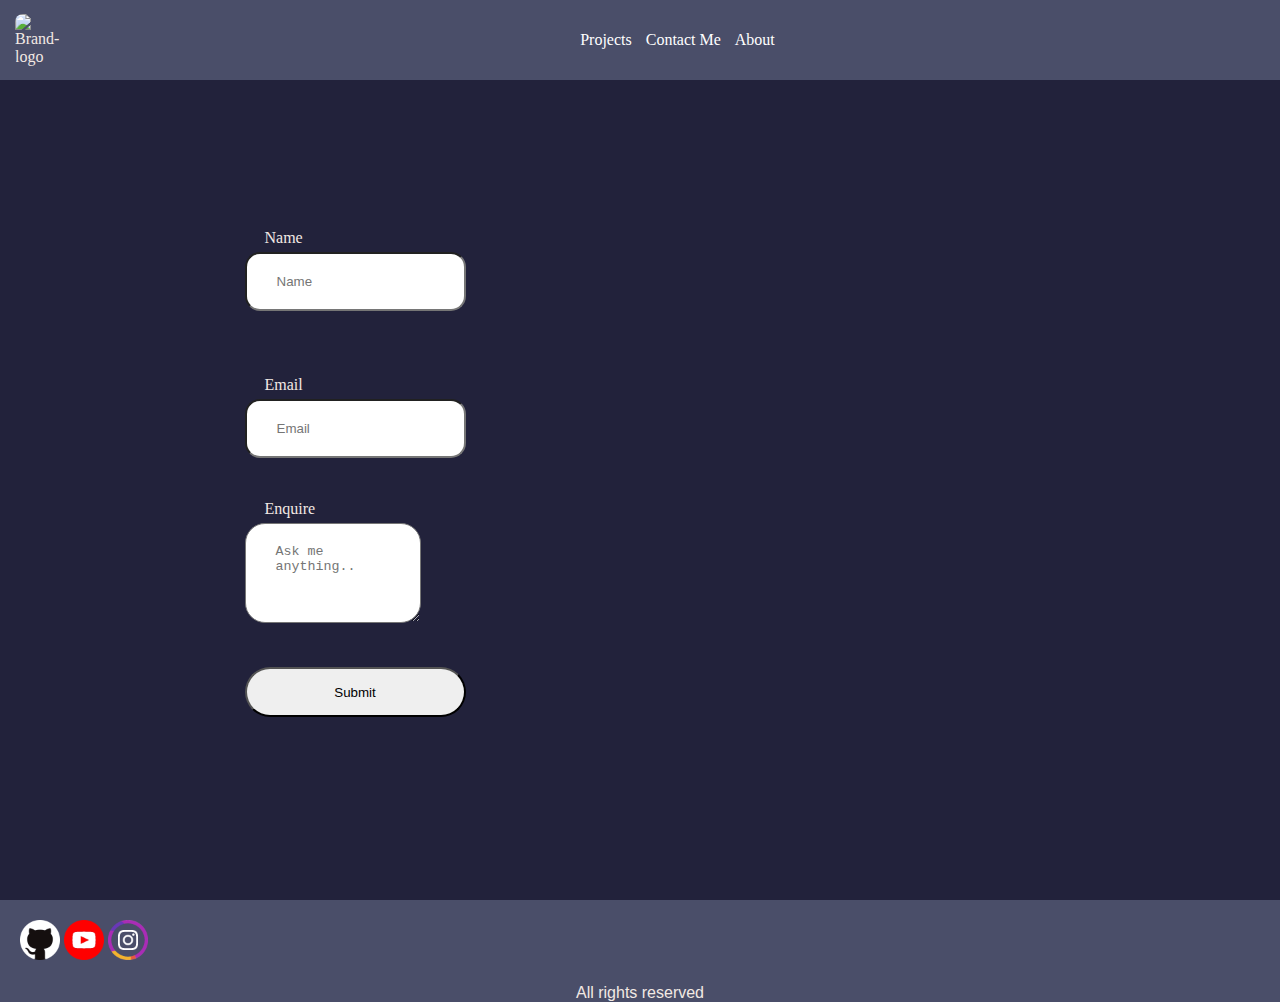
==== contactme.html @ 4c645b62 "Update to Project image layout,added navbar to all pages" ====
<!DOCTYPE html>
<html lang="en">

<head>
    <meta charset="UTF-8">
    <meta http-equiv="X-UA-Compatible" content="IE=edge">
    <meta name="viewport" content="width=device-width, initial-scale=1.0">
    <title>Jhon's Portfolio</title>
    <link rel="stylesheet" href="style.css">
    <script src="https://kit.fontawesome.com/8a61adb854.js" crossorigin="anonymous"></script>
</head>

<body>
    <div class="contact-me-layout">
    <nav class="nav-bar">
        <div class="left">
            <img class="logo" src="Resources/logo-white.png" class="brand-logo" alt="Brand-logo">
        </div>
        <div class="middle ">
            <a href="projects.html" class="nav-item">Projects</a>
            <a href="contactme.html" class="nav-item">Contact Me</a>
            <a href="" class="nav-item">About</a>
        </div>
        <div class="right" id="burguer">
            <img class="burguer-closed" id="open" src="Resources/menu-square.png" alt="open-menu">
            <img class="burguer-open" id="close" src="Resources/x-mark-square.png" alt="open-menu">
    
        </div>
    </nav>
    <a href="projects.html" class="nav-item-burguer">Projects</a>
    <a href="contactme.html" class="nav-item-burguer">Contact Me</a>
    <a href="" class="nav-item-burguer">About</a>
        <section class=contact-grid>

            <form action="https://httpbin.org/post" method="post" class="form">
                <span class="client-input">
                <label for="name">Name</label><input title="name" type="text"placeholder="Name" required>
                                </span>

                                <span class="client-input">

                <label for="email">Email</label><input title="email" type="email"placeholder="Email"required>
                
                </span>
                <span class="client-input">
                <label for="query">Enquire</label><textarea title="query" placeholder="Ask me anything.."required></textarea>
</span>
<button type="submit"class="submit-btn">Submit</button>
            </form>
            <!-- need to find a gif for the form -->
                <!-- <div class="gif-img">
    </div> -->
</div>
        </section>
        <footer>
        <div class="external-links fa-2x">
            <a href="http://"><img class="icons" src="Resources/github.png" alt="github profile"></a>
            <a href="http://"><img class="icons" src="Resources/youtube.png" alt="youtube channel"></a>
            <a href="http://"><img class="icons" src="Resources/instagram.png" alt="instagram profile"></a>
        </div>
        <div class="rights">
            <p>All rights reserved</p>
        </div>
        <div>
        </footer>
    <!-- to do -->
    <!-- <script src="scriptContactMe.js"></script> -->
</body>

</html>
---- style.css ----
/* toDo */
/* fix project view layout as well as the form layout(look for pictures for the form.) */
:root {
    /* primary colours */
    --dark-purple-background-color: #22223B;
    --light-purple-hover-color: #4A4E69;
    --dark-beige-links-color: #9A8C98;
    --light-beige-hover-color: #C9ADA7;
    --light-paraghraph-color: #F2E9E4;

    /* Secondary Colours */
    --animation-purlple-color: #4F2867;
    --white-color: #FFFFFF;

    --small-font:20px;
    --mobile-font:18px;
    --large-font:25px;
}

/* Main Styles */
* {
    margin: 0;
    padding: 0;
    box-sizing: border-box;
}

body {
    background-color: var(--dark-purple-background-color);
    color: var(--light-paraghraph-color);
}

/* -------------------- */
.nav-bar {
    flex-direction: row;
    align-items: center;
    height: 80px;
    display: flex;
    width: 100%;
    background-color: var(--light-purple-hover-color);
}


.logo {
    max-width: 60px;
    max-height: 60px;
    border-radius: 8px;
    margin: 5px 0 5px 15px;
}

.middle {
    margin: auto;
}
.nav-item-burguer{
    display: none;
}
.nav-item {
    color: var(--white-color);
    transition: 1s;
    z-index: 1;
    padding: 5px;
}

.nav-item:hover {
    color: var(--dark-purple-background-color);
}

.left {
    justify-content: space-around;
    align-items: center;
}

.left-pic img {
    width: 100%;
    height: 80px;
}

.right {
            align-items: center;
    display: none;
    width: 80px;
}

.burguer-open {
    opacity: 0;
    position: absolute;
    top: 16;
    left: 300;
}
.burguer-closed,
.burguer-open {
    height: 50px;
    transition: 0.5s;
}
.hidden {
    display: none;
}
.show-mobile {
    display: none;
}
.hide-mobile{
opacity: 1;}
.to-top {
    display: none;
    position: fixed;
    bottom: 20px;
    right: 30px;
    z-index: 99;
    border: none;
    outline: none;
    background-color: red;
    color: white;
    cursor: pointer;
    padding: 15px;
    border-radius: 10px;
    font-size: 18px;
}

.external-links {
    margin: 20px;
}

.icons {
    max-width: 40px;
}

.spacer {
    margin: auto;
    /* padding: 20px 204px */
}

footer {
    display: flex;
    background-color: var(--light-purple-hover-color);
    padding: 0px;
    flex-direction: column;
}

.rights {
    display: inline-block;
    margin: auto;
    text-align: center;
}

.outline {
    display: block;
    background-color: var(--white-color);
    margin: 4px;
    padding: 1.8px;
    max-width: 180px;
    border-radius: 40px;
}

.outline-2 {
    display: block;
    background-color: var(--white-color);
    margin: 4px;
    padding: 1.6px;
    max-width: 150px;
    border-radius: 40px;
}

.outline-3 {
    display: block;
    background-color: var(--white-color);
    margin: 4px;
    padding: 1.2px;
    max-width: 120px;
    border-radius: 40px;
}

.outline-4 {
    display: block;
    background-color: var(--dark-purple-background-color);
    margin: 1.8px;
    padding: 2px;
    max-width: 195px;
    border-radius: 40px;
}

.outline-5 {
    display: block;
    background-color: var(--dark-purple-background-color);
    margin: 4px;
    padding: 1.6px;
    max-width: 180px;
    border-radius: 40px;
}

.outline-6 {
    display: block;
    background-color: var(--dark-purple-background-color);
    margin: 4px;
    padding: 1.2px;
    max-width: 160px;
    border-radius: 40px;
}

.outline-7 {
    display: block;
    background-color: var(--white-color);
    margin: 4px;
    padding: 2px;
    max-width: 210px;
    border-radius: 40px;
}

/* Index-Styles */


a {
    text-decoration: none;
    color: var(--dark-beige-links-color);
}

section {
    display: grid;
    grid-template-columns: 0.5fr 0.5fr;
    grid-column-gap: 0px;
    padding: 50px;
    align-items: center;
    justify-items: center;
}

.div1 {
    grid-area: 1 / 1 / 2 / 2;
}

.div2 {
    grid-area: 1 / 2 / 2 / 3;
}

.div3 {
    grid-area: 2 / 2 / 3 / 3;
}

.div4 {
    grid-area: 2 / 1 / 3 / 2;
}

h1,
h2 {
    padding: 5px;
    margin: 15px;
    font-family: 'Fira Sans Extra Condensed', sans-serif;
    font-family: 'Open Sans', sans-serif;
    font-family: 'Playfair Display', serif;
    font-family: 'Source Sans Pro', sans-serif;
}

.name,
.intro {
    /* margin: 0px auto; */
}

.web-title,
.ux-title,
.tech-title {
    margin-bottom: 50px;
    display: block;
}

p {
    font-family: 'Fira Sans Extra Condensed', sans-serif;
    font-family: 'Open Sans', sans-serif;
    font-family: 'Playfair Display', serif;
    font-family: 'Roboto Serif', serif;
    font-family: 'Source Sans Pro', sans-serif;
}

.hero {
    display: flex;
    flex-direction: column;
    align-items: center;
    margin: auto;
    padding-bottom: 50px;
    background-color: var(--white-color);
    color: var(--animation-purlple-color);
    gap: 0;
    border-radius: 0 0 20px 20px;
}

.hero-heading {
    font-size:var(--large-font);
}
.form-btn{
    background-color: var(--dark-purple-background-color);
    padding: 10px 20px;
    border-radius: 20px;
    margin: 10px 0 0 0;
}
.ux-ui {
    background-color: var(--dark-purple-background-color);
}

.wd {
    background-color: var(--white-color);
    color: var(--animation-purlple-color);
    border-radius: 20px 10px 20px 10px;
}

.small-text, .small-text-2 {
    max-width: 400px;
    padding: 5px;
    text-indent: 0;
    font-size: var(--large-font);
}

.small-text-2{
    
}

.medium-text {
    max-width: 900px;
    text-align: center;
    /* margin: auto; */
font-size: var(--large-font);}

.left-pic img,
.right-pic img {
    border-radius: 20px;
    /* max-width: 100%; */
    height: auto;
    display: block;
    /* margin: 5px auto 5px auto; */
}

.srink:hover,.expand:hover{
    opacity: 0.9;
}

.text-1 {
    margin: 25px;
}

.carrousel {
    display: inline-block;
    align-items: center;
    justify-content: center;
    padding: 25px;
    height: auto;
    display: block;
    margin: 5px auto 5px auto;
    animation-direction: alternate;
}

.carrousel-icons {
    position: relative;
    z-index: 1;
    animation: left linear 2s infinite;
}



@keyframes right {
    0%{
        left: 0px;
        top: 0px;
    }

    50% {
        top: 5px;
    }

    100% {
        left: 0px;
        top: 0px;
    }
}

@keyframes left {
    0% {
            left: 0px;
            top: 0px;
        }
    
        50% {
            top: 5px;
        }
    
        100% {
            left: 0px;
            top: 0px;
        }
}


/* create a keyframe for the outlines to right animation, it has to be smooth. */
.red {
    color: red;
}

.black {
    color: black;
}

.srink {
    width: 80%;
}

.expand {
    width: 80%;
}

/* ------- */

/* Contact-Styles */
.contact-grid {
    margin: 20px;
    display: grid;
    grid-template-columns: repeat(2, 1fr);
    grid-template-rows: 1fr;
    grid-column-gap: 0px;
    grid-row-gap: 0px;
}

.contact-me-layout {
    min-height: 100vh;
    min-height: 100dvh;
    display: grid;
    grid-template-rows: auto 1fr auto;
}

.form {
    display: grid;
    grid-template-columns: 1fr;
    grid-template-rows: repeat(4, 1fr);
    grid-row-gap: 20px;
    /* max-width: 700px; */
    /* border: 1px solid red; */
}

label {
    display: block;
    margin: 0 0 5px 20px;
    /* margin: 50px; */
}

.client-input {
    margin: auto 0;
    width: 100%;
}

input {
    width: 100%;
    border-radius: 15px;
    padding: 20px;
}

textarea {
    width: 80%;
    height: 100px;
    padding: 20px;
    border-radius: 20px;
}

.project-grid {
    display: grid;
    grid-template-columns: 0.5fr 1fr;
    grid-template-rows: 400px;
    column-gap: 10px;
    row-gap: 10px;
    margin: 20px;
}

.form input::placeholder {
    padding: 10px;
}

.form textarea::placeholder {
    padding-left: 10px;
}

.submit-btn {
    max-width: 250px;
    max-height: 50px;
    border-radius: 25px;
    margin: 20px 0;
}

/* when found the gif img, try the styles below */
/* gif-img{
    width:100%;
    height:0;
    padding-bottom:75%;
    position:relative;
    border-radius: 25px;
} */
/* ------------------------------- */
.project-pic {
    padding: 25px;
    margin: 25px;
}

.project-pic img {
    max-width: 500px;
    border-radius: 25px;
}

.text-2 {
    padding: 20px;
    margin: auto;
    /* max-width: 500px; */
}

@media (max-width: 950px) {
    section {
        padding: 25px;
        display: grid;
        grid-template-columns: 0.5fr 0.5fr;
    }

    .project-grid {
        display: grid;
        grid-template-rows: 400px;
        column-gap: 10px;
        row-gap: 10px;
        margin: 20px;
    }
.hidden-mobile{
    display: none;
}
    .show-mobile {
        display: block;
    }

    .project-pic img {
        max-width: 400px;
        border-radius: 25px;
    }

    .left-pic img,
    .right-pic img {
        border-radius: 20px;
        max-width: 350px;
        height: auto;
        display: block;
    }

    .text-2 {
        padding: 50px;
        margin-top: 0;
    }

    .to-top {
        display: none;
    }

    .carrousel {
        padding: 10px;
    }
}

@media (max-width: 770px) {
    section.hero {
        gap: 0;
    }

    .hero h1 {
        margin-bottom: 0;
    }

    .hero h2 {
        margin-top: 0;
    }

    section {
        padding: 25px;
        grid-template-columns: 1fr;
        gap: 0.9rem;
    }

    .div1 {
        grid-area: 2 / 1 / 3 / 2;
    }

    .div2 {
        grid-area: 1 / 1 / 2 / 2;
    }

    .div4 {
        grid-area: 2 / 1 / 4 / 2;
    }

    .div3 {
        grid-area: 4 / 1 / 5 / 2;
    }

    .div6 {
        grid-area: 6 / 1 / 7 / 2;
    }

    .div5 {
        grid-area: 5 / 1 / 1 / 2;
    }

    .to-top {
        display: none;
    }

    .outline {
        display: block;
        background-color: var(--white-color);
        margin: 4px auto;
        padding: 1.8px;
        max-width: 180px;
        border-radius: 40px;
    }

    .outline-2 {
        display: block;
        background-color: var(--white-color);
        margin: 4px auto;
        padding: 1.6px;
        max-width: 150px;
        border-radius: 40px;
    }

    .outline-3 {
        display: block;
        background-color: var(--white-color);
        margin: 4px auto;
        padding: 1.2px;
        max-width: 120px;
        border-radius: 40px;
    }

    .outline-4 {
        display: block;
        background-color: var(--dark-purple-background-color);
        margin: 4px auto;
        padding: 2px;
        max-width: 195px;
        border-radius: 40px;
    }

    .outline-5 {
        display: block;
        background-color: var(--dark-purple-background-color);
        margin: 4px auto;
        padding: 1.6px;
        max-width: 180px;
        border-radius: 40px;
    }

    .outline-6 {
        display: block;
        background-color: var(--dark-purple-background-color);
        margin: 4px auto;
        padding: 1.2px;
        max-width: 160px;
        border-radius: 40px;
    }

    .outline-7 {
        display: block;
        background-color: var(--white-color);
        margin: 4px auto;
        padding: 2px;
        max-width: 210px;
        border-radius: 40px;
    }

    .left-pic img,
    .right-pic img {
        border-radius: 20px;
        width: 100%;
        height: 100%;
        display: block;
        margin: 5px auto 5px auto;
        padding: 5px;
    }

    .hidden-mobile {
        display: none;
    }

    .carrousel {
        max-height: 200px;
    }

    .project-grid {
        display: grid;
        grid-template-columns: 50% 50%;
        grid-template-rows: 200px;
        column-gap: 10px;
        row-gap: 10px;
        margin: 20px;
    }

    .project-pic {
        padding: 25px;
        margin: 25px;
    }

    .project-pic img {
        max-width: 250px;
        border-radius: 25px;
    }

    .small-text {
        max-width: 100%;
        padding: 5px;
    }

    .text-1 {
        margin: 15px;
        text-align: center;
    }

    .text-2 {
        padding: 50px;
        margin-top: 0;
    }

    .contact-grid {
        margin: 20px;
        display: grid;
        grid-template-columns: repeat(1, 1fr);
        grid-template-rows: 1fr;
        grid-column-gap: 0px;
        grid-row-gap: 0px;
    }

    .carrousel {
        padding: 0;
    }
    .skills{
        margin: 50px 20px;
    }
}

@media (max-width: 500px) {

    input {
        width: 100%;
        height: 22%;
    }

    .nav-bar {
        justify-content: space-between;
    }
    .show-mobile{
        display: block;
    }
    .show{
        display: block;
        text-align: center;
        padding: 8px;
        color:var(--white-color);
    }

  .nav-item-burguer:hover {
        background-color: var(--dark-beige-links-color);
    }

    .middle {
        display: none;
    }

    .right {
        display: flex;
    }

    .form {
        grid-row-gap: 10px;
    }

    textarea {
        width: 100%;
    }

    .contact-grid {
        align-content: center;
    }

    .client-input {
        width: 100%;
        margin: 0;
    }

    .text-2 {
        padding: 30px;
    }

    .small-text {
        text-align: center;
    }
    .project-pic {
        padding: 20px;
        margin: 10px;
    }
    .project-pic img {
        max-width: 150px;
        height: 200px;
        border-radius: 25px;
    }
    .gif-img {
        display: none;
    }

    .submit-btn {
        padding: 10px;
        max-width: 100%;
    }

    .web-title,
    .ux-title,
    .tech-title {
        margin-bottom: 30px;
    }

    .outline {
        display: block;
        background-color: var(--white-color);
        margin: 4px auto;
        padding: 1.8px;
        max-width: 180px;
        border-radius: 40px;
    }

    .outline-2 {
        display: block;
        background-color: var(--white-color);
        margin: 4px auto;
        padding: 1.4px;
        max-width: 150px;
        border-radius: 40px;
    }

    .outline-3 {
        display: block;
        background-color: var(--white-color);
        margin: 4px auto;
        padding: 1.2px;
        max-width: 120px;
        border-radius: 40px;
    }

    .outline-4 {
        display: block;
        background-color: var(--dark-purple-background-color);
        margin: 4px auto;
        padding: 2px;
        max-width: 195px;
        border-radius: 40px;
    }

    .outline-5 {
        display: block;
        background-color: var(--dark-purple-background-color);
        margin: 4px auto;
        padding: 1.6px;
        max-width: 180px;
        border-radius: 40px;
    }

    .outline-6 {
        display: block;
        background-color: var(--dark-purple-background-color);
        margin: 4px auto;
        padding: 1.2px;
        max-width: 160px;
        border-radius: 40px;
    }

    .outline-7 {
        display: block;
        background-color: var(--white-color);
        margin: 4px auto;
        padding: 2px;
        max-width: 210px;
        border-radius: 40px;
    }

    .to-top {
        display: none;
    }
}
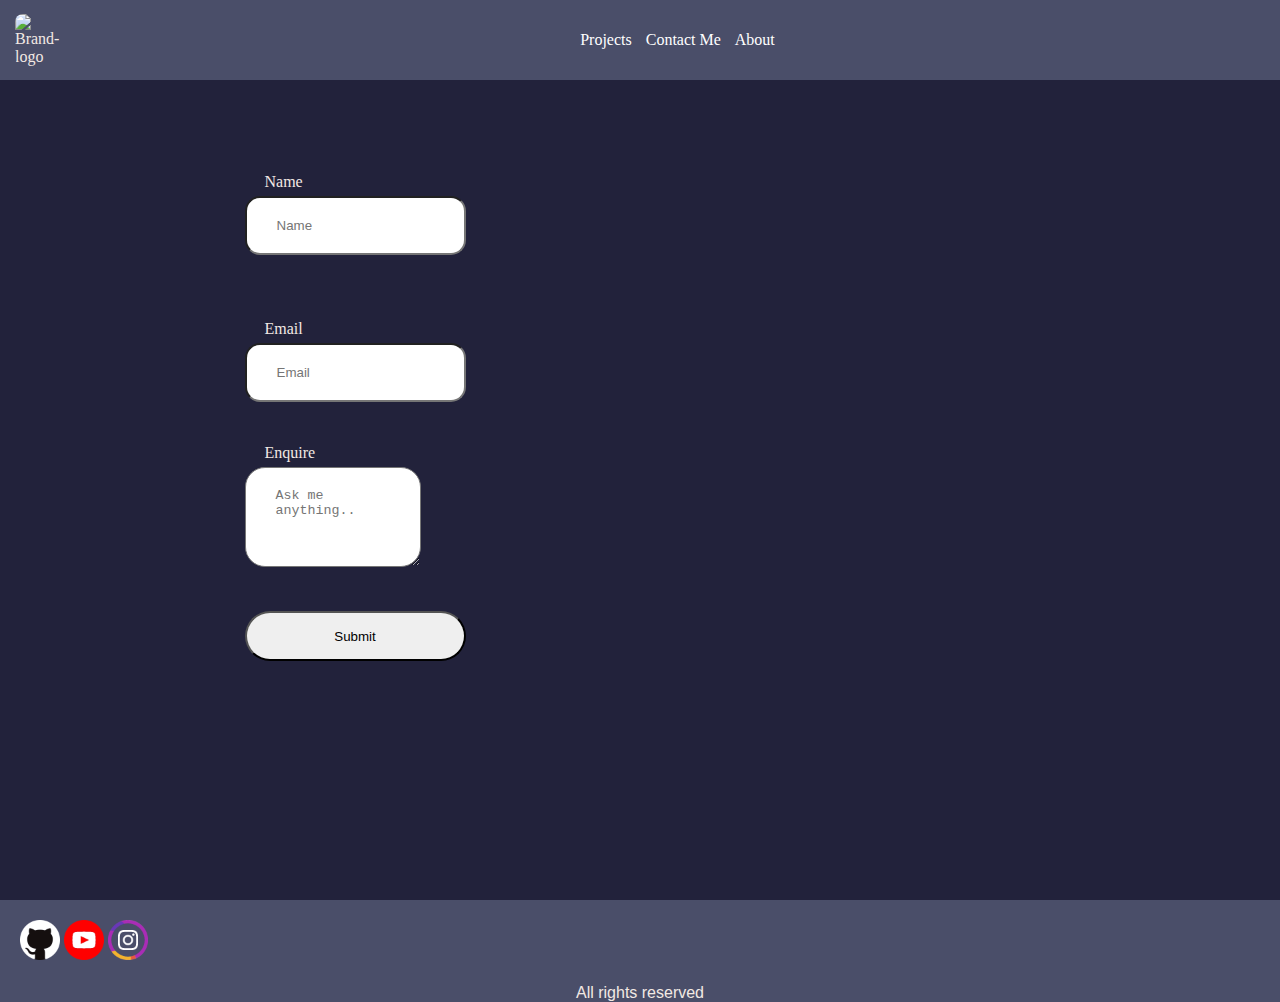
==== commit 5afeef90: "fixed missing links and styles, fixed burguer menu animation transition" ====
--- a/contactme.html
+++ b/contactme.html
@@ -2,6 +2,15 @@
 <html lang="en">
 
 <head>
+    <!-- Google tag (gtag.js) -->
+<script async src="https://www.googletagmanager.com/gtag/js?id=G-2TBPN1GDX0"></script>
+<script>
+  window.dataLayer = window.dataLayer || [];
+  function gtag(){dataLayer.push(arguments);}
+  gtag('js', new Date());
+
+  gtag('config', 'G-2TBPN1GDX0');
+</script>
     <meta charset="UTF-8">
     <meta http-equiv="X-UA-Compatible" content="IE=edge">
     <meta name="viewport" content="width=device-width, initial-scale=1.0">
@@ -19,28 +28,23 @@
         <div class="middle ">
             <a href="projects.html" class="nav-item">Projects</a>
             <a href="contactme.html" class="nav-item">Contact Me</a>
-            <a href="" class="nav-item">About</a>
+            <a href="index.html" class="nav-item">About</a>
         </div>
         <div class="right" id="burguer">
             <img class="burguer-closed" id="open" src="Resources/menu-square.png" alt="open-menu">
             <img class="burguer-open" id="close" src="Resources/x-mark-square.png" alt="open-menu">
-    
         </div>
     </nav>
-    <a href="projects.html" class="nav-item-burguer">Projects</a>
-    <a href="contactme.html" class="nav-item-burguer">Contact Me</a>
-    <a href="" class="nav-item-burguer">About</a>
+        <a href="projects.html" class="nav-item-burguer">Projects</a>
+        <a href="contactme.html" class="nav-item-burguer">Contact Me</a>
+        <a href="index.html" class="nav-item-burguer">About</a>
         <section class=contact-grid>
-
             <form action="https://httpbin.org/post" method="post" class="form">
                 <span class="client-input">
                 <label for="name">Name</label><input title="name" type="text"placeholder="Name" required>
-                                </span>
-
-                                <span class="client-input">
-
+                </span>
+                <span class="client-input">
                 <label for="email">Email</label><input title="email" type="email"placeholder="Email"required>
-                
                 </span>
                 <span class="client-input">
                 <label for="query">Enquire</label><textarea title="query" placeholder="Ask me anything.."required></textarea>
@@ -54,9 +58,9 @@
         </section>
         <footer>
         <div class="external-links fa-2x">
-            <a href="http://"><img class="icons" src="Resources/github.png" alt="github profile"></a>
-            <a href="http://"><img class="icons" src="Resources/youtube.png" alt="youtube channel"></a>
-            <a href="http://"><img class="icons" src="Resources/instagram.png" alt="instagram profile"></a>
+            <a href="http://" target="_blank" rel="noopener"><img class="icons" src="Resources/github.png" alt="github profile"></a>
+            <a href="http://" target="_blank" rel="noopener"><img class="icons" src="Resources/youtube.png" alt="youtube channel"></a>
+            <a href="http://" target="_blank" rel="noopener"><img class="icons" src="Resources/instagram.png" alt="instagram profile"></a>
         </div>
         <div class="rights">
             <p>All rights reserved</p>
@@ -65,6 +69,8 @@
         </footer>
     <!-- to do -->
     <!-- <script src="scriptContactMe.js"></script> -->
+        <script src="script.js"></script>
+
 </body>
 
-</html>+</html>
--- a/style.css
+++ b/style.css
@@ -14,6 +14,7 @@
 
     --small-font:20px;
     --mobile-font:18px;
+    --mobile-medium-font:20px;
     --large-font:25px;
 }
 
@@ -39,7 +40,6 @@
     background-color: var(--light-purple-hover-color);
 }
 
-
 .logo {
     max-width: 60px;
     max-height: 60px;
@@ -83,8 +83,8 @@
 .burguer-open {
     opacity: 0;
     position: absolute;
-    top: 16;
-    left: 300;
+    /* top: 16px;
+    left: 300px; */
 }
 .burguer-closed,
 .burguer-open {
@@ -94,11 +94,14 @@
 .hidden {
     display: none;
 }
-.show-mobile {
+.show-mobile,
+.show-mobile-2{
     display: none;
+    opacity: 0;
 }
 .hide-mobile{
-opacity: 1;}
+opacity: 1;
+}
 .to-top {
     display: none;
     position: fixed;
@@ -255,7 +258,7 @@
 .web-title,
 .ux-title,
 .tech-title {
-    margin-bottom: 50px;
+    margin-bottom: 30px;
     display: block;
 }
 
@@ -417,7 +420,7 @@
     min-height: 100vh;
     min-height: 100dvh;
     display: grid;
-    grid-template-rows: auto 1fr auto;
+    grid-template-rows: auto auto auto auto  1fr auto;
 }
 
 .form {
@@ -511,7 +514,8 @@
 
     .project-grid {
         display: grid;
-        grid-template-rows: 400px;
+        grid-template-columns: 50% 50%;
+        grid-template-rows: 300px;
         column-gap: 10px;
         row-gap: 10px;
         margin: 20px;
@@ -519,15 +523,31 @@
 .hidden-mobile{
     display: none;
 }
-    .show-mobile {
-        display: block;
-    }
-
+    .show-mobile,
+    .show-mobile-2 {
+        display: block;
+    }
+    .project-pic {
+        position: relative;
+        padding: 25px;
+        margin: 25px;
+    }
+    .show-mobile-2 {
+        position: absolute;
+        top: 70%;
+        left: 38%;
+        transform: translate(-50%, -50%);
+        text-align: center;
+        color: white;
+    }
+    .overlay-title {
+        margin: 2px
+    }
     .project-pic img {
-        max-width: 400px;
+        max-width: 300px;
         border-radius: 25px;
     }
-
+ 
     .left-pic img,
     .right-pic img {
         border-radius: 20px;
@@ -681,22 +701,34 @@
     .project-grid {
         display: grid;
         grid-template-columns: 50% 50%;
-        grid-template-rows: 200px;
+        grid-template-rows:300px;
         column-gap: 10px;
         row-gap: 10px;
         margin: 20px;
     }
 
     .project-pic {
+        position: relative;
         padding: 25px;
         margin: 25px;
     }
 
     .project-pic img {
-        max-width: 250px;
+        position: relative;
+        max-width: 280px;
         border-radius: 25px;
-    }
-
+    }    
+        .show-mobile-2 {
+            position: absolute;
+            top: 65%;
+            left: 40%;
+            transform: translate(-50%, -50%);
+            text-align: center;
+            color: white;
+        }
+        .overlay-title{
+            margin:2px
+        }
     .small-text {
         max-width: 100%;
         padding: 5px;
@@ -735,13 +767,29 @@
         width: 100%;
         height: 22%;
     }
-
+ section{
+    padding:10px
+ }
     .nav-bar {
         justify-content: space-between;
     }
     .show-mobile{
         display: block;
     }
+           .project-pic {
+               position: relative;
+               padding: 25px;
+               margin: 25px;
+           }
+    
+           .show-mobile-2 {
+               position: absolute;
+               top: 50%;
+               left: 50%;
+               transform: translate(-50%, -50%);
+               text-align: center;
+               color: white;
+           }
     .show{
         display: block;
         text-align: center;
@@ -784,9 +832,17 @@
 
     .small-text {
         text-align: center;
+        font-size: var(--mobile-medium-font)
+    }
+    .project-grid {
+       display: grid;
+        grid-template-rows: 280px;
+        column-gap: 15px;
+        row-gap: 10px;
+        margin: 15px;
     }
     .project-pic {
-        padding: 20px;
+        padding: 10px;
         margin: 10px;
     }
     .project-pic img {
@@ -803,10 +859,8 @@
         max-width: 100%;
     }
 
-    .web-title,
-    .ux-title,
-    .tech-title {
-        margin-bottom: 30px;
+    .web-title,.ux-title,.tech-title {
+        margin-bottom: 20px;
     }
 
     .outline {
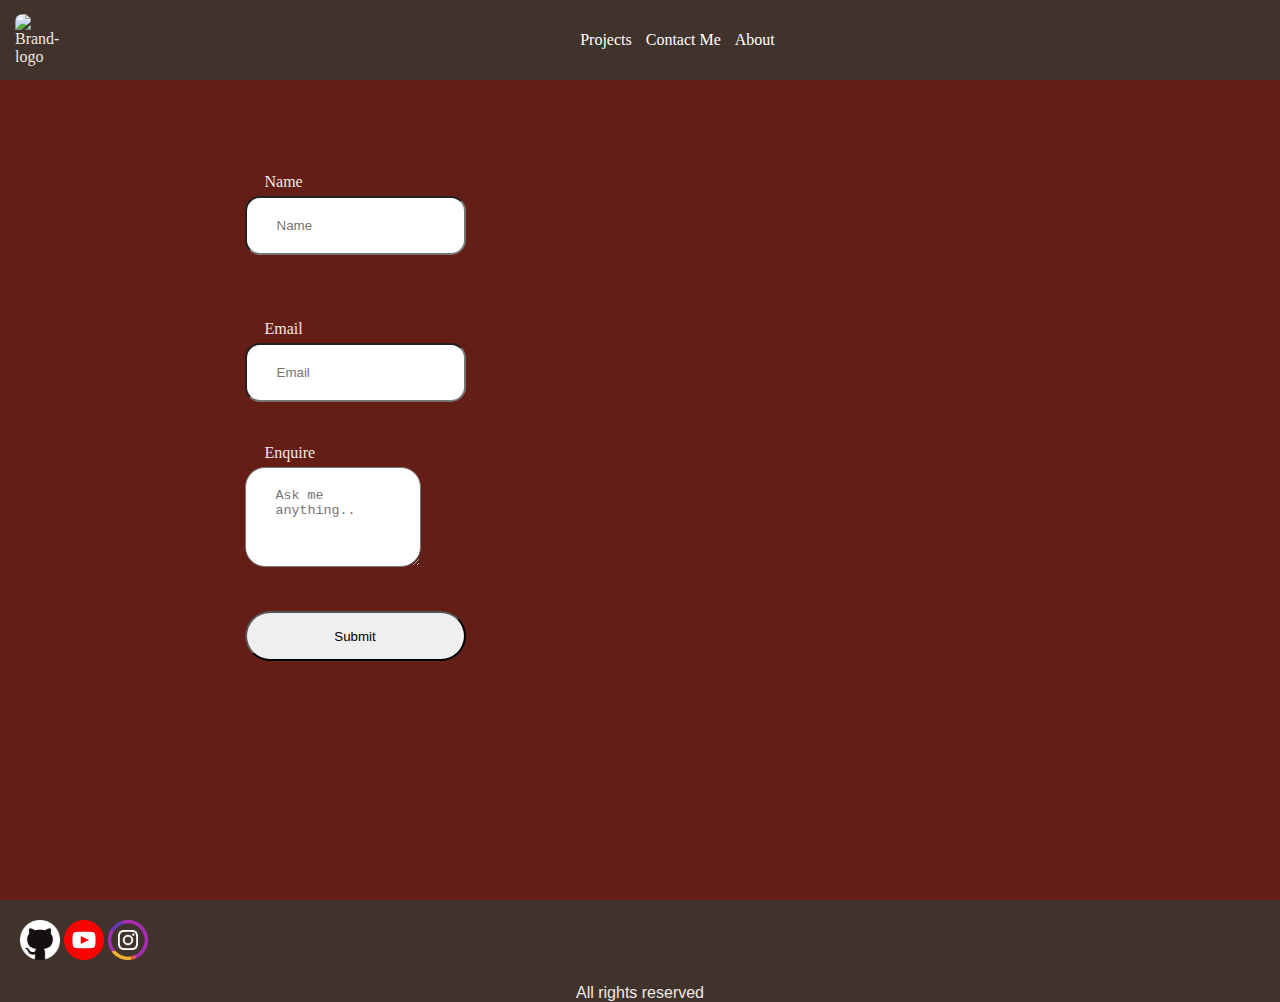
==== commit ff760cf6: "Reworked the burguer menu with a newer transition and adjusted the js toggle" ====
--- a/contactme.html
+++ b/contactme.html
@@ -21,23 +21,25 @@
 
 <body>
     <div class="contact-me-layout">
-    <nav class="nav-bar">
-        <div class="left">
-            <img class="logo" src="Resources/logo-white.png" class="brand-logo" alt="Brand-logo">
-        </div>
-        <div class="middle ">
-            <a href="projects.html" class="nav-item">Projects</a>
-            <a href="contactme.html" class="nav-item">Contact Me</a>
-            <a href="index.html" class="nav-item">About</a>
-        </div>
-        <div class="right" id="burguer">
-            <img class="burguer-closed" id="open" src="Resources/menu-square.png" alt="open-menu">
-            <img class="burguer-open" id="close" src="Resources/x-mark-square.png" alt="open-menu">
-        </div>
-    </nav>
-        <a href="projects.html" class="nav-item-burguer">Projects</a>
-        <a href="contactme.html" class="nav-item-burguer">Contact Me</a>
-        <a href="index.html" class="nav-item-burguer">About</a>
+        <nav class="nav-bar">
+            <div class="left">
+                <img class ="logo"src="Resources/logo-white.png" class="brand-logo" alt="Brand-logo">
+            </div>
+            <div class="middle ">
+                <a href="projects.html" class="nav-item">Projects</a>
+                <a href="contactme.html" class="nav-item">Contact Me</a>
+                <a href="index.html" class="nav-item">About</a>
+            </div>
+            <div class="right" id="burguer">
+                <img class="burguer-closed" id="open" src="Resources/menu-square.png" alt="open-menu">
+                <img class="burguer-open" id="close" src="Resources/x-mark-square.png" alt="close-menu">
+            </div>
+            <div id="mobile-menu" class="hidden">
+                <a href="projects.html" class="nav-item-burguer">Projects</a>
+                <a href="contactme.html" class="nav-item-burguer">Contact Me</a>
+                <a href="index.html" class="nav-item-burguer">About</a>
+            </div>
+        </nav>
         <section class=contact-grid>
             <form action="https://httpbin.org/post" method="post" class="form">
                 <span class="client-input">
--- a/style.css
+++ b/style.css
@@ -1,15 +1,15 @@
-/* toDo */
+/* toDo
 /* fix project view layout as well as the form layout(look for pictures for the form.) */
 :root {
     /* primary colours */
-    --dark-purple-background-color: #22223B;
-    --light-purple-hover-color: #4A4E69;
+    --dark-purple-background-color:#641E15;
+    --light-purple-hover-color: #40332C;
     --dark-beige-links-color: #9A8C98;
     --light-beige-hover-color: #C9ADA7;
     --light-paraghraph-color: #F2E9E4;
 
     /* Secondary Colours */
-    --animation-purlple-color: #4F2867;
+    --animation-purlple-color: #641E15;
     --white-color: #FFFFFF;
 
     --small-font:20px;
@@ -81,8 +81,8 @@
 }
 
 .burguer-open {
+    position: absolute;
     opacity: 0;
-    position: absolute;
     /* top: 16px;
     left: 300px; */
 }
@@ -249,11 +249,11 @@
     font-family: 'Playfair Display', serif;
     font-family: 'Source Sans Pro', sans-serif;
 }
-
-.name,
+/* need to check what was this for */
+/* .name,
 .intro {
-    /* margin: 0px auto; */
-}
+    /* margin: 0px auto; 
+} */
 
 .web-title,
 .ux-title,
@@ -543,11 +543,14 @@
     .overlay-title {
         margin: 2px
     }
+    .overlay-p{
+        color: var(--light-paraghraph-color);
+    }
     .project-pic img {
         max-width: 300px;
         border-radius: 25px;
     }
- 
+
     .left-pic img,
     .right-pic img {
         border-radius: 20px;
@@ -929,4 +932,52 @@
     .to-top {
         display: none;
     }
+    /* Mobile Menu (hidden by default) */
+#mobile-menu {
+    display: none;
+    background-color: #fff;
+    position: absolute;
+    top: 80px;
+    right: 0;
+    width: 100%;
+    padding: 10px;
+    text-align: center;
+}
+
+#mobile-menu a {
+    display: block;
+    padding: 10px;
+    text-decoration: none;
+    color: #333;
+    font-size: 18px;
+}
+
+#mobile-menu.hidden {
+    display: none;
+}
+
+/* Burger menu icons */
+.burguer-closed {
+    display: block;
+}
+
+/* .burguer-open {
+    display: none;
+} */
+
+/* When the mobile menu is open, show the 'close' icon */
+#mobile-menu.open {
+    display: block;
+    opacity: 1;
+    z-index: 1;
+}
+
+#burguer.open .burguer-closed {
+    display: none;
+}
+
+#burguer.open .burguer-open {
+    display: block;
+}
+
 }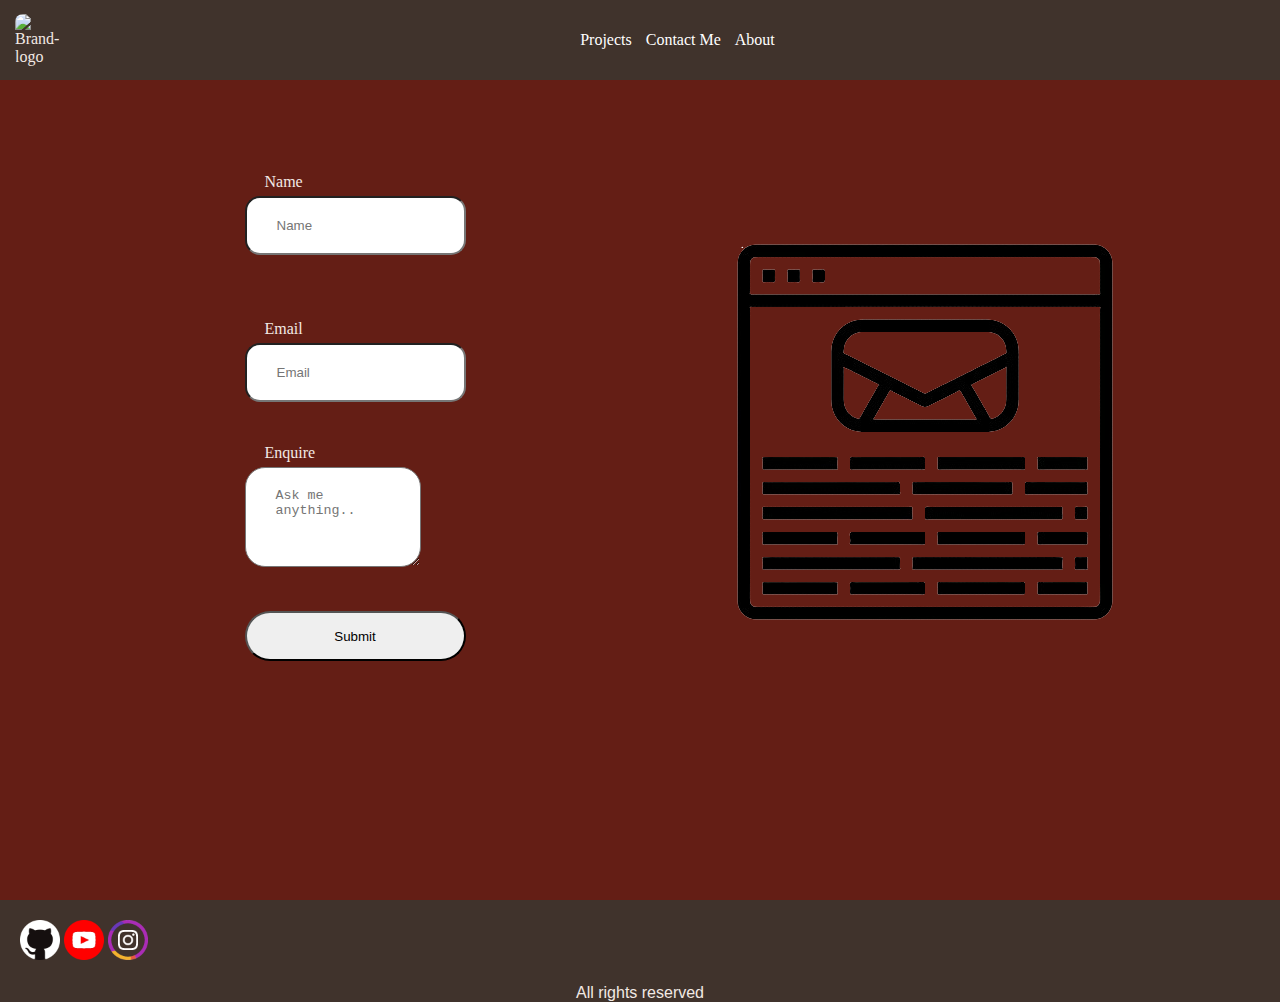
==== commit 660e15ae: "added new form image, implemented existing icon animation on form image,removed redundand code" ====
--- a/contactme.html
+++ b/contactme.html
@@ -54,8 +54,9 @@
 <button type="submit"class="submit-btn">Submit</button>
             </form>
             <!-- need to find a gif for the form -->
-                <!-- <div class="gif-img">
-    </div> -->
+                <div class="gif-img">
+                    <img class ="from-logo"src="Resources/form.png" class="form-logo" alt="form-logo">
+                </div> 
 </div>
         </section>
         <footer>
--- a/style.css
+++ b/style.css
@@ -346,7 +346,7 @@
     animation-direction: alternate;
 }
 
-.carrousel-icons {
+.carrousel-icons,.gif-img {
     position: relative;
     z-index: 1;
     animation: left linear 2s infinite;
@@ -481,13 +481,13 @@
 }
 
 /* when found the gif img, try the styles below */
-/* gif-img{
+ gif-img{
     width:100%;
-    height:0;
+    height:auto;
     padding-bottom:75%;
     position:relative;
     border-radius: 25px;
-} */
+} 
 /* ------------------------------- */
 .project-pic {
     padding: 25px;
